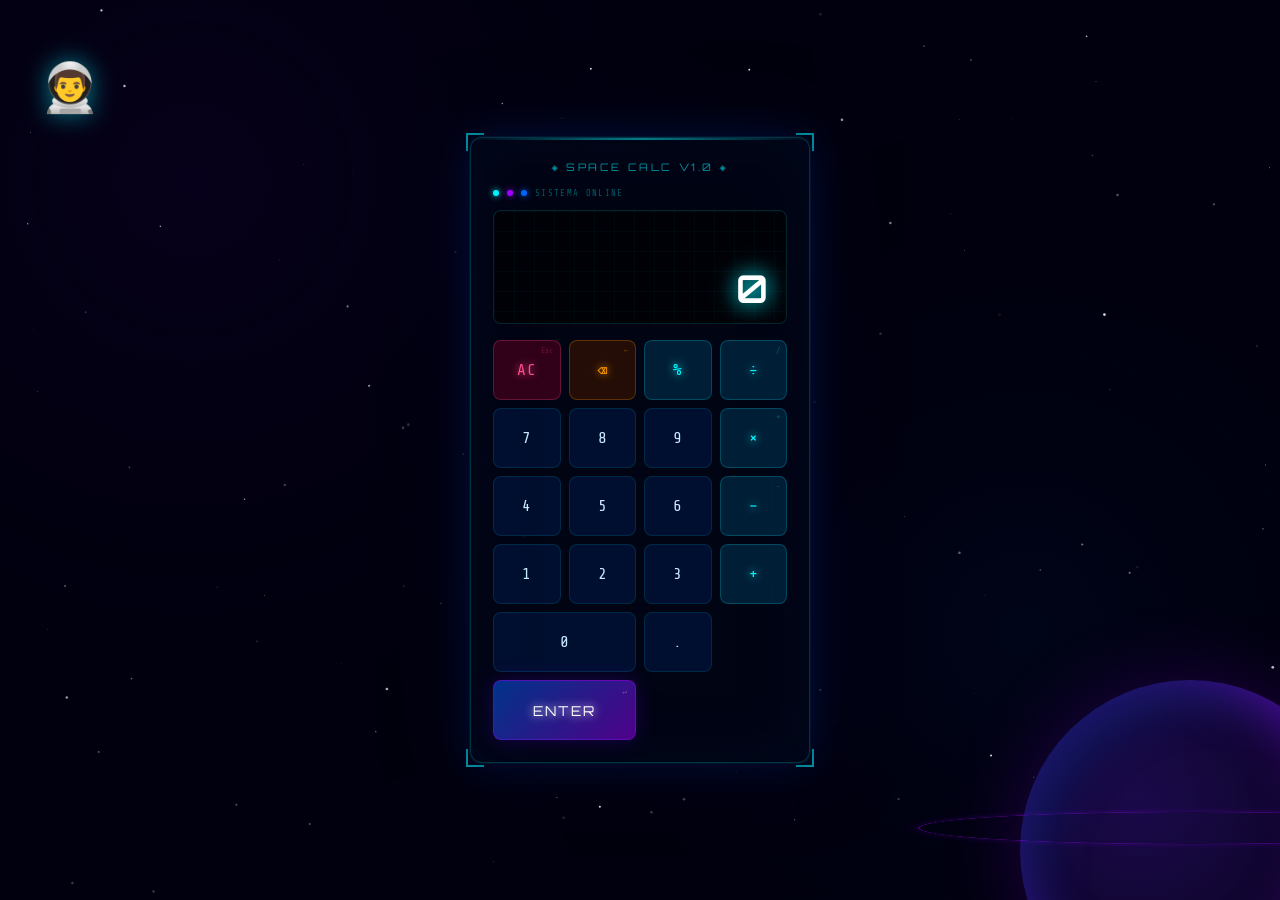
==== calculadora/index.html @ 91f7e02f "Add space-themed calculator with starfield, planet and sound effects Co-Authored-By: Claude Sonnet 4" ====
<!DOCTYPE html>
<html lang="pt-BR">
<head>
  <meta charset="UTF-8"/>
  <meta name="viewport" content="width=device-width, initial-scale=1.0"/>
  <title>Space Calc</title>
  <style>
    @import url('https://fonts.googleapis.com/css2?family=Orbitron:wght@400;600;700&family=Share+Tech+Mono&display=swap');

    :root {
      --cyan:   #00f5ff;
      --blue:   #0066ff;
      --purple: #9d00ff;
      --glow:   rgba(0,245,255,0.18);
    }

    * { box-sizing: border-box; margin: 0; padding: 0; }

    body {
      min-height: 100vh;
      background: #00000f;
      display: flex;
      align-items: center;
      justify-content: center;
      font-family: 'Share Tech Mono', monospace;
      overflow: hidden;
    }

    /* ── Canvas de estrelas ── */
    #stars { position: fixed; inset: 0; z-index: 0; }

    /* ── Planeta decorativo ── */
    .planet {
      position: fixed;
      bottom: -120px; right: -80px;
      width: 340px; height: 340px;
      border-radius: 50%;
      background: radial-gradient(circle at 35% 35%, #1a0a4a, #060012);
      box-shadow:
        inset -30px -20px 60px rgba(157,0,255,0.5),
        inset 20px 20px 50px rgba(0,100,255,0.2),
        0 0 80px rgba(157,0,255,0.2);
      z-index: 0;
    }
    .planet::after {
      content: '';
      position: absolute;
      top: 28%; left: -30%;
      width: 160%; height: 30%;
      border-radius: 50%;
      border: 2px solid rgba(157,0,255,0.35);
      transform: rotateX(72deg);
      box-shadow: 0 0 20px rgba(157,0,255,0.2);
    }

    /* ── Astronauta flutuando ── */
    .astronaut {
      position: fixed;
      top: 60px; left: 40px;
      font-size: 3rem;
      animation: float 6s ease-in-out infinite;
      z-index: 0;
      filter: drop-shadow(0 0 12px rgba(0,245,255,0.5));
    }
    @keyframes float {
      0%,100% { transform: translateY(0) rotate(-8deg); }
      50%      { transform: translateY(-22px) rotate(6deg); }
    }

    /* ── Wrapper ── */
    .calc-wrap {
      position: relative;
      z-index: 1;
      animation: zoomIn .7s cubic-bezier(.16,1,.3,1);
    }
    @keyframes zoomIn {
      from { opacity:0; transform: scale(.85) translateY(30px); }
      to   { opacity:1; transform: scale(1) translateY(0); }
    }

    /* ── HUD frame ── */
    .hud-corner {
      position: absolute;
      width: 18px; height: 18px;
      border-color: var(--cyan);
      border-style: solid;
      opacity: 0.7;
    }
    .hud-corner.tl { top:-4px; left:-4px;  border-width: 2px 0 0 2px; }
    .hud-corner.tr { top:-4px; right:-4px; border-width: 2px 2px 0 0; }
    .hud-corner.bl { bottom:-4px; left:-4px;  border-width: 0 0 2px 2px; }
    .hud-corner.br { bottom:-4px; right:-4px; border-width: 0 2px 2px 0; }

    /* ── Calculadora ── */
    .calc {
      position: relative;
      width: 340px;
      background: rgba(0,5,20,0.85);
      border: 1px solid rgba(0,245,255,0.2);
      border-radius: 12px;
      padding: 22px;
      box-shadow:
        0 0 0 1px rgba(0,245,255,0.05),
        0 0 40px rgba(0,100,255,0.15),
        0 0 80px rgba(0,0,30,0.8),
        inset 0 0 60px rgba(0,10,40,0.5);
    }

    /* Linha de scan animada */
    .calc::before {
      content: '';
      position: absolute;
      top: 0; left: 0; right: 0;
      height: 2px;
      background: linear-gradient(90deg, transparent, var(--cyan), transparent);
      animation: scan 3s linear infinite;
      opacity: 0.5;
      border-radius: 12px 12px 0 0;
    }
    @keyframes scan {
      0%   { top: 0%; opacity: .6; }
      100% { top: 100%; opacity: 0; }
    }

    /* ── Título ── */
    .title {
      font-family: 'Orbitron', monospace;
      font-size: 0.65rem;
      letter-spacing: 0.25em;
      color: var(--cyan);
      text-align: center;
      margin-bottom: 14px;
      opacity: 0.6;
      text-transform: uppercase;
    }

    /* ── Display ── */
    .display {
      background: rgba(0,0,0,0.6);
      border: 1px solid rgba(0,245,255,0.15);
      border-radius: 8px;
      padding: 16px 18px 14px;
      margin-bottom: 16px;
      min-height: 108px;
      display: flex;
      flex-direction: column;
      justify-content: flex-end;
      align-items: flex-end;
      gap: 4px;
      position: relative;
      overflow: hidden;
    }

    /* Grade holográfica no display */
    .display::before {
      content: '';
      position: absolute;
      inset: 0;
      background-image:
        linear-gradient(rgba(0,245,255,0.03) 1px, transparent 1px),
        linear-gradient(90deg, rgba(0,245,255,0.03) 1px, transparent 1px);
      background-size: 20px 20px;
    }

    .display__history {
      font-size: 0.7rem;
      color: rgba(0,245,255,0.25);
      min-height: 14px;
      text-align: right;
      z-index: 1;
    }

    .display__expr {
      font-size: 0.85rem;
      color: rgba(0,245,255,0.45);
      min-height: 18px;
      text-align: right;
      z-index: 1;
    }

    .display__number {
      font-family: 'Orbitron', monospace;
      font-size: 2.4rem;
      font-weight: 600;
      color: #fff;
      text-shadow: 0 0 20px var(--cyan), 0 0 40px rgba(0,245,255,0.3);
      text-align: right;
      word-break: break-all;
      line-height: 1.1;
      z-index: 1;
      transition: transform .15s cubic-bezier(.34,1.56,.64,1);
    }

    .display__number.pop { transform: scale(1.07); }

    /* Indicadores de status */
    .status-row {
      display: flex;
      gap: 8px;
      margin-bottom: 12px;
      align-items: center;
    }
    .dot {
      width: 6px; height: 6px;
      border-radius: 50%;
      background: var(--cyan);
      box-shadow: 0 0 6px var(--cyan);
      animation: blink 2s ease-in-out infinite;
    }
    .dot:nth-child(2) { animation-delay: .4s; background: #9d00ff; box-shadow: 0 0 6px #9d00ff; }
    .dot:nth-child(3) { animation-delay: .8s; background: #0066ff; box-shadow: 0 0 6px #0066ff; }
    @keyframes blink { 0%,100%{opacity:1} 50%{opacity:.2} }

    .status-text {
      font-size: 0.55rem;
      color: rgba(0,245,255,0.35);
      letter-spacing: .15em;
      text-transform: uppercase;
    }

    /* ── Grid de botões ── */
    .grid {
      display: grid;
      grid-template-columns: repeat(4, 1fr);
      gap: 8px;
    }

    /* Botão */
    .btn {
      position: relative;
      overflow: hidden;
      border: 1px solid rgba(0,245,255,0.12);
      border-radius: 8px;
      height: 60px;
      font-size: 1rem;
      font-family: 'Share Tech Mono', monospace;
      cursor: pointer;
      transition: transform .1s, box-shadow .15s;
      outline: none;
      letter-spacing: .02em;
    }

    .btn:hover  { border-color: rgba(0,245,255,0.35); }
    .btn:active { transform: scale(.9); }

    /* Ripple */
    .ripple {
      position: absolute;
      border-radius: 50%;
      background: rgba(0,245,255,0.3);
      transform: scale(0);
      animation: rpl .5s linear;
      pointer-events: none;
    }
    @keyframes rpl { to { transform: scale(4); opacity: 0; } }

    .btn--num {
      background: rgba(0,20,60,0.7);
      color: #c8e8ff;
    }
    .btn--num:hover { background: rgba(0,30,80,0.9); box-shadow: 0 0 12px rgba(0,100,255,0.2); }

    .btn--op {
      background: rgba(0,50,80,0.6);
      color: var(--cyan);
      text-shadow: 0 0 8px var(--cyan);
      border-color: rgba(0,245,255,0.2);
    }
    .btn--op:hover { box-shadow: 0 0 16px rgba(0,245,255,0.25); }

    .btn--ac {
      background: rgba(80,0,30,0.6);
      color: #ff4d8d;
      text-shadow: 0 0 8px #ff4d8d;
      border-color: rgba(255,77,141,0.25);
    }
    .btn--ac:hover { box-shadow: 0 0 16px rgba(255,77,141,0.3); }

    .btn--del {
      background: rgba(60,20,0,0.6);
      color: #ff9d00;
      text-shadow: 0 0 8px #ff9d00;
      border-color: rgba(255,157,0,0.25);
    }
    .btn--del:hover { box-shadow: 0 0 16px rgba(255,157,0,0.3); }

    .btn--eq {
      grid-column: span 2;
      background: linear-gradient(135deg, rgba(0,100,255,0.5), rgba(157,0,255,0.5));
      color: #fff;
      font-family: 'Orbitron', monospace;
      font-size: .85rem;
      letter-spacing: .15em;
      border-color: rgba(157,0,255,0.4);
      box-shadow: 0 0 20px rgba(100,0,255,0.25);
      text-shadow: 0 0 10px #fff;
    }
    .btn--eq:hover {
      box-shadow: 0 0 30px rgba(157,0,255,0.5), 0 0 60px rgba(0,100,255,0.2);
      border-color: rgba(157,0,255,0.7);
    }

    .btn--zero { grid-column: span 2; }

    .key-hint {
      position: absolute;
      top: 5px; right: 6px;
      font-size: .5rem;
      opacity: .25;
    }
  </style>
</head>
<body>

<canvas id="stars"></canvas>
<div class="planet"></div>
<div class="astronaut">👨‍🚀</div>

<div class="calc-wrap">
  <div class="hud-corner tl"></div>
  <div class="hud-corner tr"></div>
  <div class="hud-corner bl"></div>
  <div class="hud-corner br"></div>

  <div class="calc">
    <div class="title">◈ SPACE CALC v1.0 ◈</div>

    <div class="status-row">
      <div class="dot"></div>
      <div class="dot"></div>
      <div class="dot"></div>
      <span class="status-text" id="status">SISTEMA ONLINE</span>
    </div>

    <div class="display">
      <div class="display__history" id="history"></div>
      <div class="display__expr"   id="expr"></div>
      <div class="display__number" id="number">0</div>
    </div>

    <div class="grid">
      <button class="btn btn--ac"  onclick="limpar()">AC<span class="key-hint">Esc</span></button>
      <button class="btn btn--del" onclick="apagar()">⌫<span class="key-hint">←</span></button>
      <button class="btn btn--op"  onclick="inserir('%')">%</button>
      <button class="btn btn--op"  onclick="inserir('/')">÷<span class="key-hint">/</span></button>

      <button class="btn btn--num" onclick="inserir('7')">7</button>
      <button class="btn btn--num" onclick="inserir('8')">8</button>
      <button class="btn btn--num" onclick="inserir('9')">9</button>
      <button class="btn btn--op"  onclick="inserir('*')">×<span class="key-hint">*</span></button>

      <button class="btn btn--num" onclick="inserir('4')">4</button>
      <button class="btn btn--num" onclick="inserir('5')">5</button>
      <button class="btn btn--num" onclick="inserir('6')">6</button>
      <button class="btn btn--op"  onclick="inserir('-')">−<span class="key-hint">-</span></button>

      <button class="btn btn--num" onclick="inserir('1')">1</button>
      <button class="btn btn--num" onclick="inserir('2')">2</button>
      <button class="btn btn--num" onclick="inserir('3')">3</button>
      <button class="btn btn--op"  onclick="inserir('+')">+</button>

      <button class="btn btn--num btn--zero" onclick="inserir('0')">0</button>
      <button class="btn btn--num" onclick="inserir('.')">.</button>
      <button class="btn btn--eq" onclick="calcular()">ENTER<span class="key-hint">↵</span></button>
    </div>
  </div>
</div>

<script>
/* ── Estrelas + estrelas cadentes ── */
(function(){
  var c = document.getElementById('stars');
  var ctx = c.getContext('2d');
  var W, H;

  function resize(){ W = c.width = window.innerWidth; H = c.height = window.innerHeight; }
  window.addEventListener('resize', resize); resize();

  // Estrelas estáticas
  var stars = [];
  for(var i=0;i<220;i++){
    stars.push({
      x: Math.random()*1920, y: Math.random()*1080,
      r: Math.random()*1.2+.2,
      alpha: Math.random()*.8+.2,
      twinkle: Math.random()*Math.PI*2
    });
  }

  // Estrelas cadentes
  var shooters = [];
  function spawnShooter(){
    shooters.push({ x: Math.random()*W*.7, y: Math.random()*H*.4, len: 120+Math.random()*80, speed: 8+Math.random()*6, alpha: 1 });
  }
  setInterval(spawnShooter, 2200);

  function draw(){
    ctx.clearRect(0,0,W,H);

    // Nebulosa de fundo
    var grad = ctx.createRadialGradient(W*.15, H*.2, 0, W*.15, H*.2, W*.5);
    grad.addColorStop(0, 'rgba(40,0,80,0.18)');
    grad.addColorStop(1, 'transparent');
    ctx.fillStyle = grad; ctx.fillRect(0,0,W,H);

    var grad2 = ctx.createRadialGradient(W*.8, H*.7, 0, W*.8, H*.7, W*.4);
    grad2.addColorStop(0, 'rgba(0,30,80,0.15)');
    grad2.addColorStop(1, 'transparent');
    ctx.fillStyle = grad2; ctx.fillRect(0,0,W,H);

    // Estrelas
    stars.forEach(function(s){
      s.twinkle += .015;
      var a = s.alpha * (.6 + .4*Math.sin(s.twinkle));
      ctx.beginPath();
      ctx.arc(s.x, s.y, s.r, 0, Math.PI*2);
      ctx.fillStyle = 'rgba(255,255,255,'+a+')';
      ctx.fill();
    });

    // Estrelas cadentes
    shooters = shooters.filter(function(s){
      ctx.beginPath();
      ctx.moveTo(s.x, s.y);
      ctx.lineTo(s.x + s.len, s.y + s.len*.4);
      var g = ctx.createLinearGradient(s.x,s.y,s.x+s.len,s.y+s.len*.4);
      g.addColorStop(0,'rgba(255,255,255,0)');
      g.addColorStop(1,'rgba(0,245,255,'+s.alpha+')');
      ctx.strokeStyle = g;
      ctx.lineWidth = 1.5;
      ctx.stroke();
      s.x += s.speed; s.y += s.speed*.4; s.alpha -= .018;
      return s.alpha > 0;
    });

    requestAnimationFrame(draw);
  }
  draw();
})();

/* ── Som de clique (Web Audio) ── */
var audioCtx;
function beep(freq, dur, type){
  try {
    if(!audioCtx) audioCtx = new (window.AudioContext||window.webkitAudioContext)();
    var o = audioCtx.createOscillator();
    var g = audioCtx.createGain();
    o.connect(g); g.connect(audioCtx.destination);
    o.type = type||'sine';
    o.frequency.setValueAtTime(freq, audioCtx.currentTime);
    g.gain.setValueAtTime(0.08, audioCtx.currentTime);
    g.gain.exponentialRampToValueAtTime(0.001, audioCtx.currentTime + dur);
    o.start(); o.stop(audioCtx.currentTime + dur);
  } catch(e){}
}

/* ── Calculadora ── */
var expressao = '';
var acabouDeCalcular = false;
var statusMsgs = ['SISTEMA ONLINE','PROCESSANDO...','PRONTO','AGUARDANDO INPUT','MÓDULO ATIVO'];

function setStatus(msg){ document.getElementById('status').textContent = msg; }

function pop(){
  var el = document.getElementById('number');
  el.classList.remove('pop');
  void el.offsetWidth;
  el.classList.add('pop');
  setTimeout(function(){ el.classList.remove('pop'); }, 200);
}

function atualizar(){
  var exprEl   = document.getElementById('expr');
  var numberEl = document.getElementById('number');
  exprEl.textContent = expressao.replace(/\*/g,'×').replace(/\//g,'÷');
  if(!expressao){ numberEl.textContent = '0'; return; }
  var partes = expressao.split(/[\+\-\*\/]/);
  var ultimo = partes[partes.length-1];
  numberEl.textContent = ultimo !== '' ? ultimo : expressao.replace(/\*/g,'×').replace(/\//g,'÷');
}

function inserir(v){
  beep(v==='+'||v==='-'?600:v==='*'||v==='/'?800:440, .07);
  var ops=['+','-','*','/'];
  if(acabouDeCalcular && !ops.includes(v)){ expressao=''; }
  acabouDeCalcular = false;
  var ultimo = expressao.slice(-1);
  if(ops.includes(v) && ops.includes(ultimo)) expressao = expressao.slice(0,-1);
  if(v==='.'){
    var partes=expressao.split(/[\+\-\*\/]/);
    if(partes[partes.length-1].includes('.')) return;
    if(partes[partes.length-1]==='') expressao+='0';
  }
  expressao += v;
  setStatus('INPUT: '+expressao.slice(-6));
  pop(); atualizar();
}

function limpar(){
  beep(200,.15,'sawtooth');
  expressao=''; acabouDeCalcular=false;
  document.getElementById('history').textContent='';
  document.getElementById('expr').textContent='';
  document.getElementById('number').textContent='0';
  setStatus('SISTEMA RESETADO');
  setTimeout(function(){ setStatus('AGUARDANDO INPUT'); },1200);
}

function apagar(){
  beep(300,.07,'square');
  expressao=expressao.slice(0,-1);
  atualizar();
}

function calcular(){
  if(!expressao) return;
  beep(880,.06); setTimeout(function(){ beep(1100,.1); },80);
  try{
    var res = Function('"use strict"; return ('+expressao+')')();
    var fmt = parseFloat(res.toFixed(10)).toString();
    document.getElementById('history').textContent =
      expressao.replace(/\*/g,'×').replace(/\//g,'÷')+' =';
    document.getElementById('expr').textContent='';
    document.getElementById('number').textContent=fmt;
    pop();
    expressao=fmt; acabouDeCalcular=true;
    setStatus('RESULTADO: '+fmt);
  } catch(e){
    document.getElementById('number').textContent='ERRO';
    expressao='';
    beep(150,.3,'sawtooth');
    setStatus('ERRO DE CÁLCULO');
    setTimeout(function(){ setStatus('AGUARDANDO INPUT'); },1500);
  }
}

/* Ripple */
document.querySelectorAll('.btn').forEach(function(btn){
  btn.addEventListener('click',function(e){
    var r=document.createElement('span'); r.className='ripple';
    var size=Math.max(btn.offsetWidth,btn.offsetHeight);
    var rect=btn.getBoundingClientRect();
    r.style.cssText='width:'+size+'px;height:'+size+'px;left:'+(e.clientX-rect.left-size/2)+'px;top:'+(e.clientY-rect.top-size/2)+'px';
    btn.appendChild(r); setTimeout(function(){ r.remove(); },500);
  });
});

/* Teclado */
document.addEventListener('keydown',function(e){
  if(e.key>='0'&&e.key<='9') inserir(e.key);
  else if(e.key==='+') inserir('+');
  else if(e.key==='-') inserir('-');
  else if(e.key==='*') inserir('*');
  else if(e.key==='/'){ e.preventDefault(); inserir('/'); }
  else if(e.key==='%') inserir('%');
  else if(e.key==='.') inserir('.');
  else if(e.key==='Enter'||e.key==='=') calcular();
  else if(e.key==='Backspace') apagar();
  else if(e.key==='Escape') limpar();
});
</script>
</body>
</html>
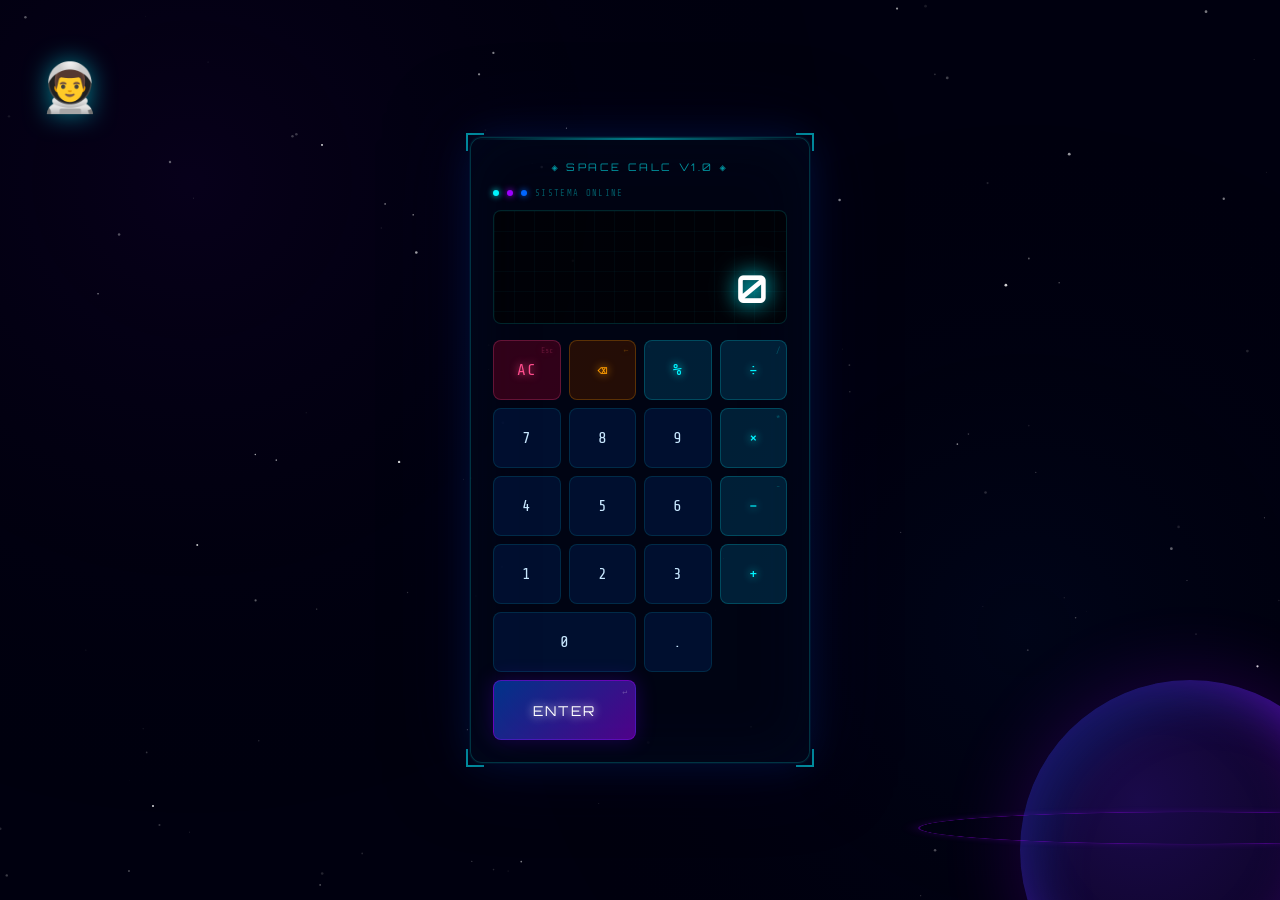
==== commit 4a3ebeb3: "Fix font loading: replace @import with preconnect link tags" ====
--- a/calculadora/index.html
+++ b/calculadora/index.html
@@ -4,8 +4,10 @@
   <meta charset="UTF-8"/>
   <meta name="viewport" content="width=device-width, initial-scale=1.0"/>
   <title>Space Calc</title>
+  <link rel="preconnect" href="https://fonts.googleapis.com">
+  <link rel="preconnect" href="https://fonts.gstatic.com" crossorigin>
+  <link href="https://fonts.googleapis.com/css2?family=Orbitron:wght@400;600;700&family=Share+Tech+Mono&display=swap" rel="stylesheet">
   <style>
-    @import url('https://fonts.googleapis.com/css2?family=Orbitron:wght@400;600;700&family=Share+Tech+Mono&display=swap');
 
     :root {
       --cyan:   #00f5ff;
